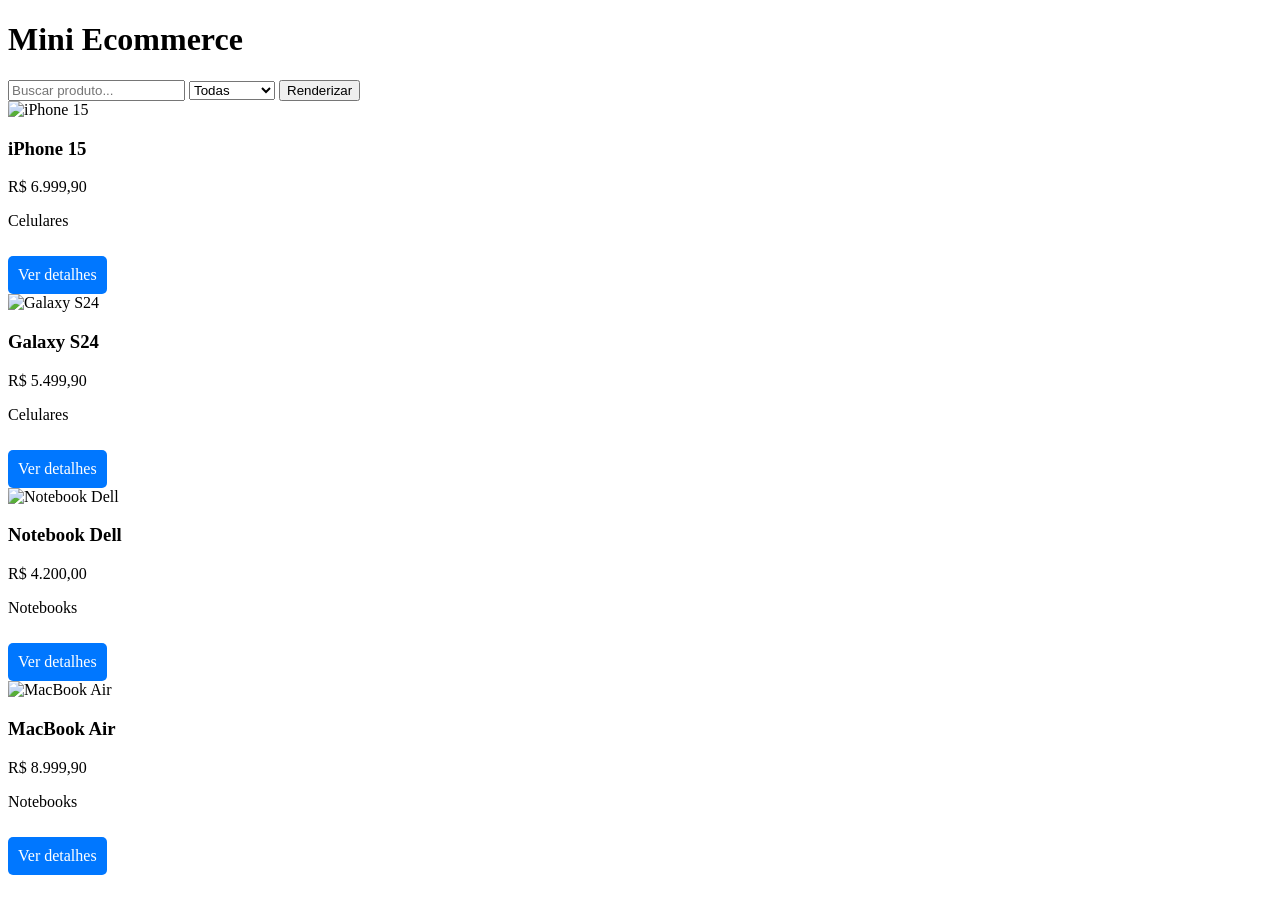
==== index.html @ 3251c1ca "Add files via upload" ====
<!DOCTYPE html>
<html lang="pt-BR">
<head>
    <meta charset="UTF-8">
    <meta name="viewport" content="width=device-width, initial-scale=1.0">
    <title>Mini Ecommerce</title>
    <link rel="stylesheet" href="styles.css">
</head>
<body>

    <h1>Mini Ecommerce</h1>

    <div class="controls">

        <input
            type="text"
            id="search"
            placeholder="Buscar produto..."
        >

        <select id="category">
            <option value="Todas">Todas</option>
        </select>

        <button id="btnRender">
            Renderizar
        </button>

    </div>

    <div id="product-list"></div>

    <script src="script.js"></script>

</body>
</html>
---- styles.css ----
.btn-details {
    display: inline-block;
    margin-top: 10px;
    padding: 10px;
    background-color: #0077ff;
    color: white;
    text-decoration: none;
    border-radius: 5px;
}

.btn-details:hover {
    background-color: #0055cc;
}

#product-details {
    max-width: 800px;
    margin: 30px auto;
    background: white;
    padding: 20px;
    border-radius: 10px;
}

#product-details img {
    width: 100%;
    max-width: 500px;
    display: block;
    margin-bottom: 20px;
}
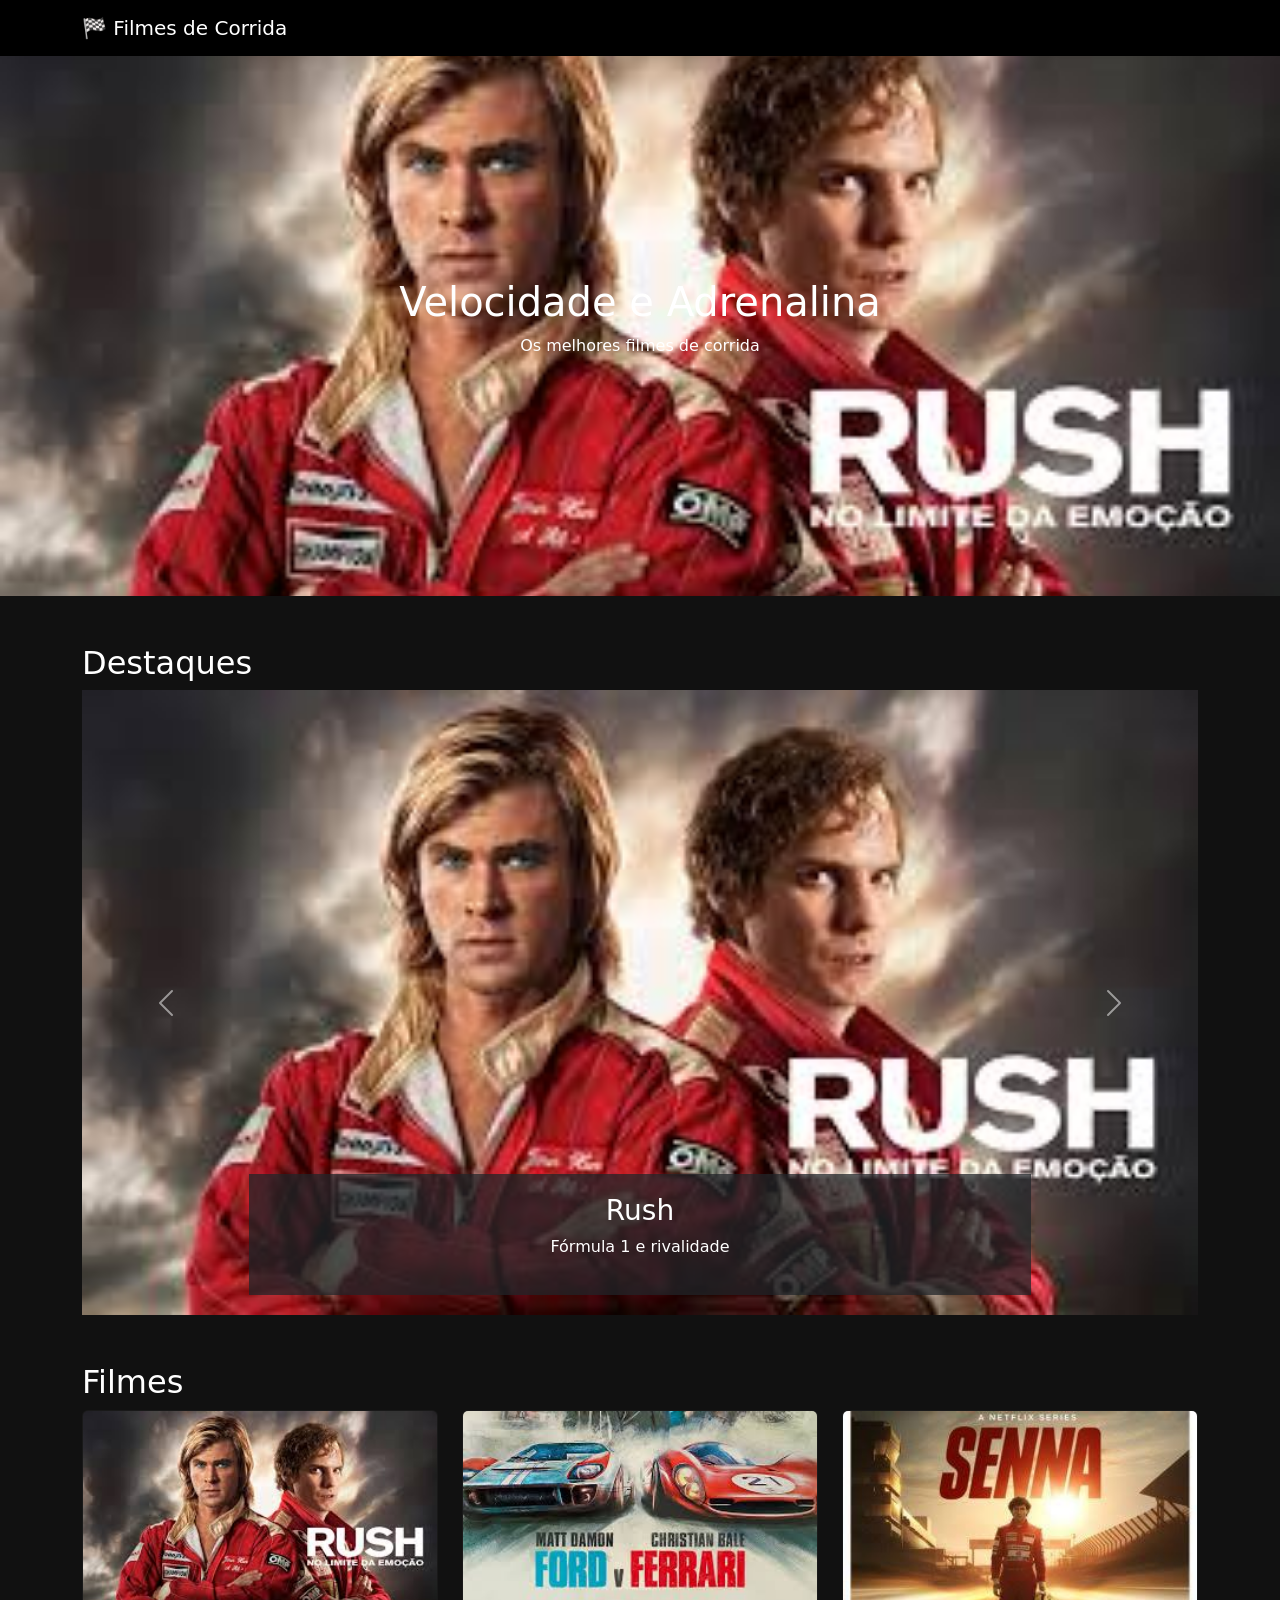
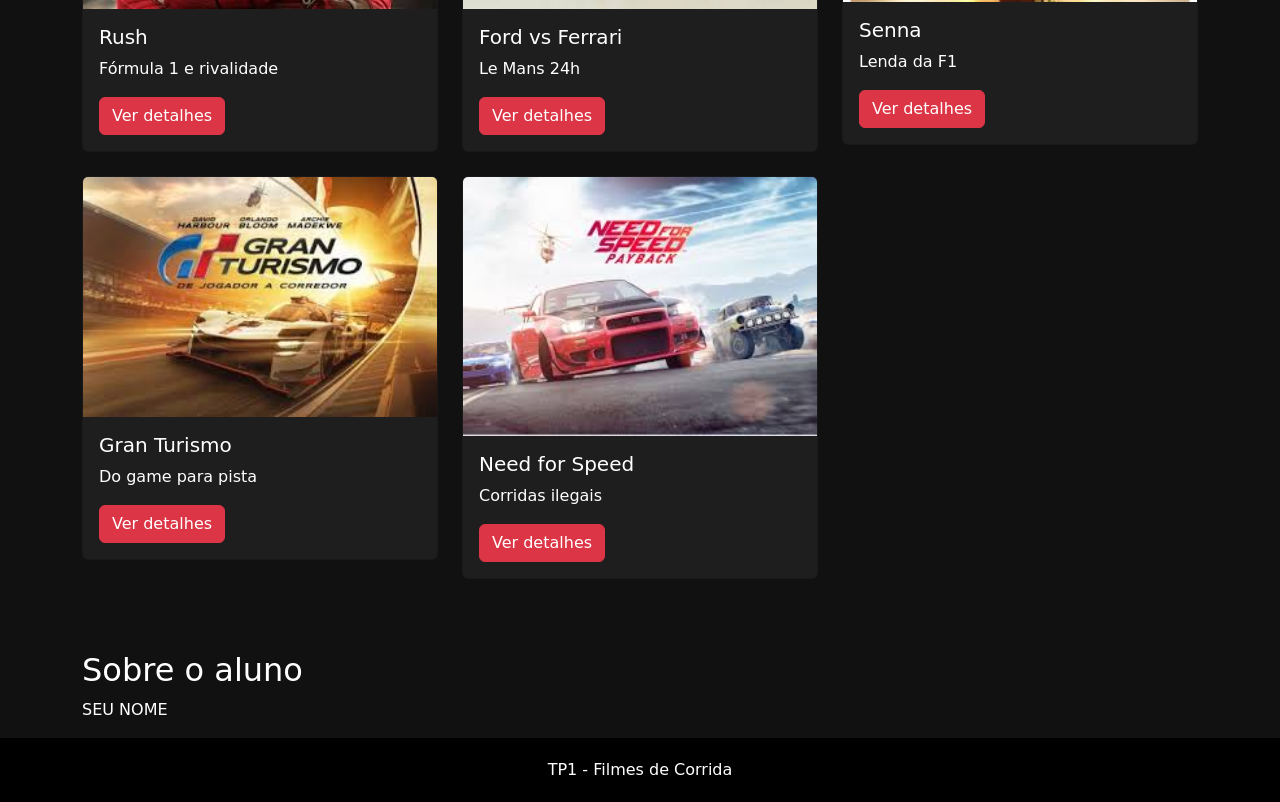
==== commit 420e1921: "Projeto TP1 filmes de corrida" ====
--- a/index.html
+++ b/index.html
@@ -1,36 +1,65 @@
 <!DOCTYPE html>
 <html lang="pt-BR">
+
 <head>
-    <meta charset="UTF-8">
-    <meta name="viewport" content="width=device-width, initial-scale=1.0">
-    <title>Mini Ecommerce</title>
-    <link rel="stylesheet" href="styles.css">
+<meta charset="UTF-8">
+<meta name="viewport" content="width=device-width, initial-scale=1.0">
+
+<title>Filmes de Corrida</title>
+
+<link href="https://cdn.jsdelivr.net/npm/bootstrap@5.3.3/dist/css/bootstrap.min.css" rel="stylesheet">
+<link href="assets/css/styles.css" rel="stylesheet">
 </head>
+
 <body>
 
-    <h1>Mini Ecommerce</h1>
+<nav class="navbar navbar-dark bg-black">
+  <div class="container">
+    <span class="navbar-brand">🏁 Filmes de Corrida</span>
+  </div>
+</nav>
 
-    <div class="controls">
+<section class="hero">
+  <div class="container text-center">
+    <h1>Velocidade e Adrenalina</h1>
+    <p>Os melhores filmes de corrida</p>
+  </div>
+</section>
 
-        <input
-            type="text"
-            id="search"
-            placeholder="Buscar produto..."
-        >
+<div class="container mt-5">
+  <h2>Destaques</h2>
 
-        <select id="category">
-            <option value="Todas">Todas</option>
-        </select>
+  <div id="carouselExample" class="carousel slide" data-bs-ride="carousel">
+    <div class="carousel-inner" id="slider"></div>
 
-        <button id="btnRender">
-            Renderizar
-        </button>
+    <button class="carousel-control-prev" type="button" data-bs-target="#carouselExample" data-bs-slide="prev">
+      <span class="carousel-control-prev-icon"></span>
+    </button>
 
-    </div>
+    <button class="carousel-control-next" type="button" data-bs-target="#carouselExample" data-bs-slide="next">
+      <span class="carousel-control-next-icon"></span>
+    </button>
+  </div>
+</div>
 
-    <div id="product-list"></div>
+<div class="container mt-5">
+  <h2>Filmes</h2>
+  <div class="row" id="lista-filmes"></div>
+</div>
 
-    <script src="script.js"></script>
+<div class="container mt-5">
+  <div class="sobre">
+    <h2>Sobre o aluno</h2>
+    <p>SEU NOME</p>
+  </div>
+</div>
+
+<footer>
+  TP1 - Filmes de Corrida
+</footer>
+
+<script src="assets/js/app.js"></script>
+<script src="https://cdn.jsdelivr.net/npm/bootstrap@5.3.3/dist/js/bootstrap.bundle.min.js"></script>
 
 </body>
 </html>
--- a/assets/css/styles.css
+++ b/assets/css/styles.css
@@ -0,0 +1,34 @@
+body{
+  background:#111;
+  color:white;
+}
+
+.hero{
+  height:60vh;
+  display:flex;
+  align-items:center;
+  justify-content:center;
+  background:url("../img/rush.jpg") center/cover;
+}
+
+.filme-card{
+  background:#1e1e1e;
+  color:white;
+}
+
+.filme-card:hover{
+  transform:scale(1.03);
+  transition:.3s;
+}
+
+.detalhe-box{
+  background:#1e1e1e;
+  padding:20px;
+  border-radius:10px;
+}
+
+footer{
+  text-align:center;
+  padding:20px;
+  background:black;
+}
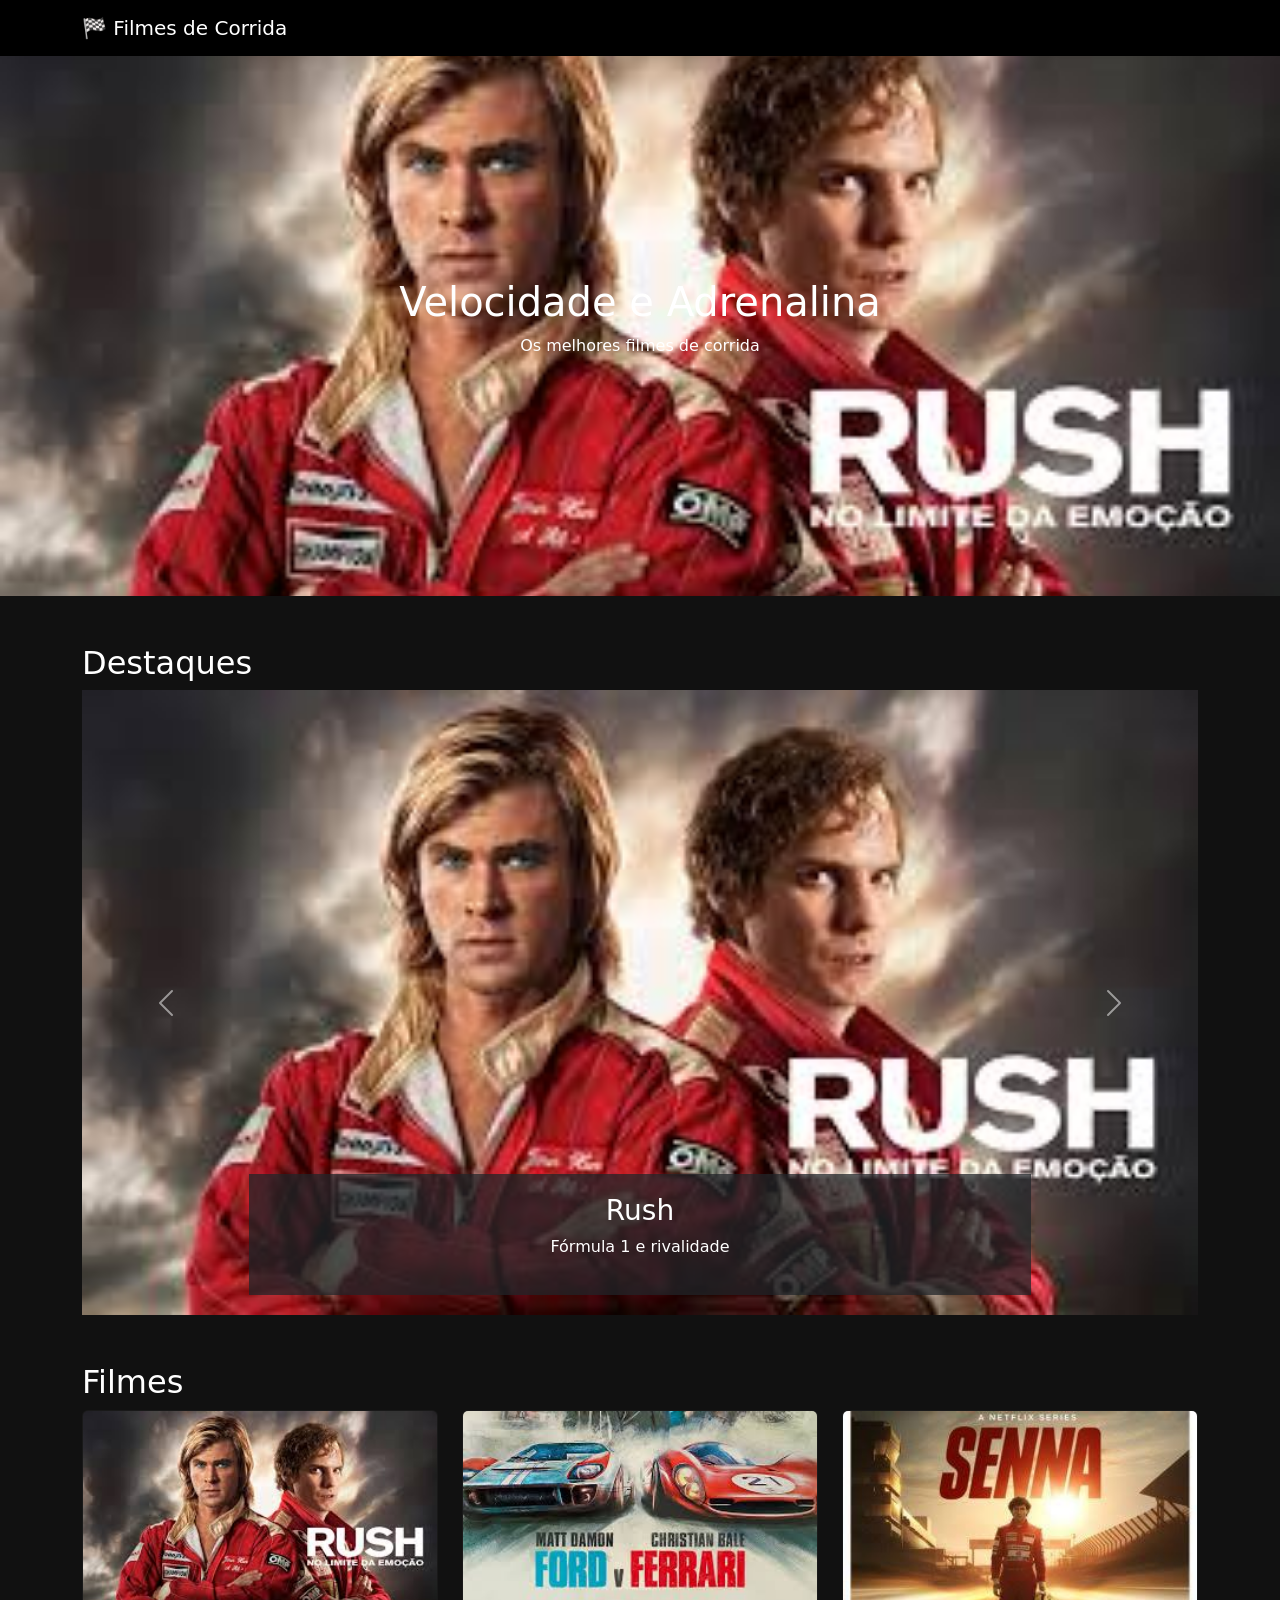
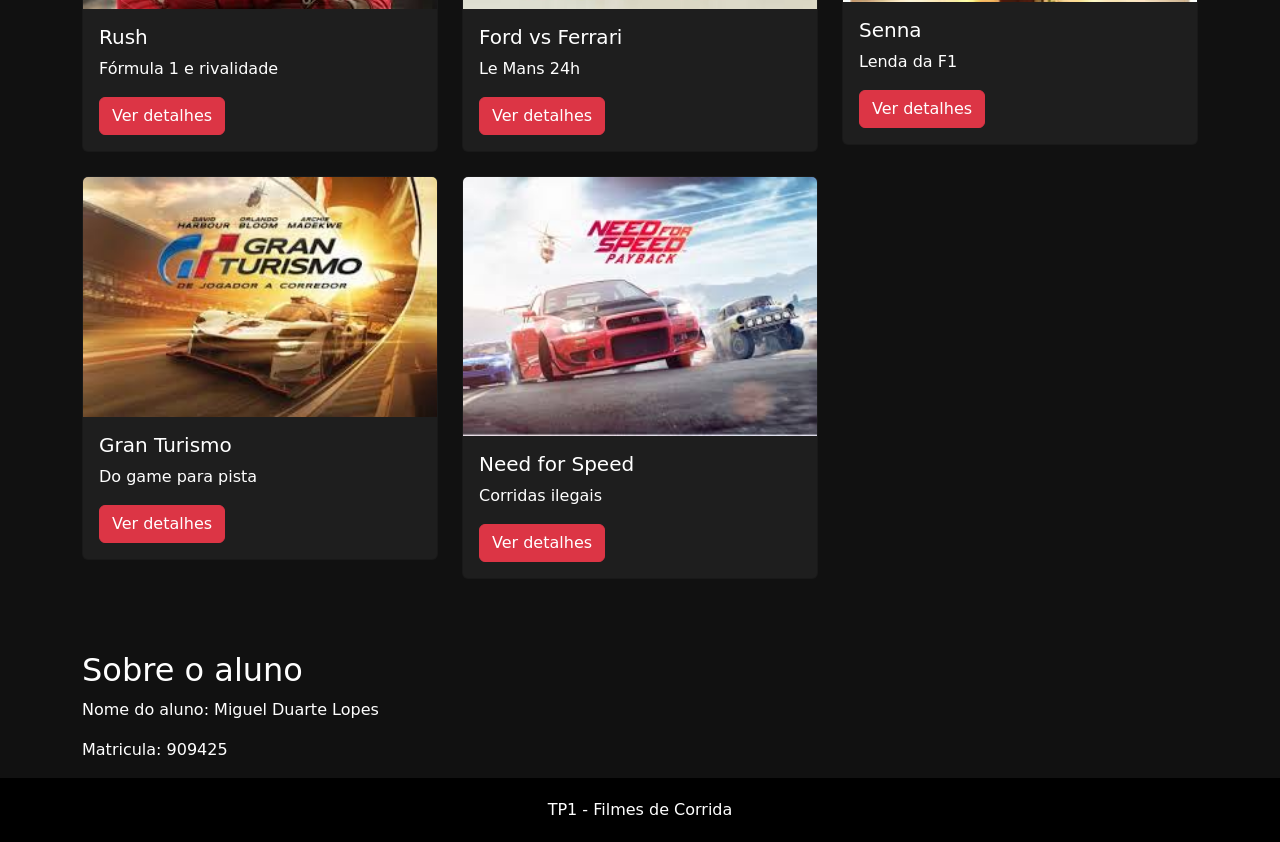
==== commit 1d406109: "Projeto TP1 filmes de corrida" ====
--- a/index.html
+++ b/index.html
@@ -50,7 +50,8 @@
 <div class="container mt-5">
   <div class="sobre">
     <h2>Sobre o aluno</h2>
-    <p>SEU NOME</p>
+    <p>Nome do aluno: Miguel Duarte Lopes</p>
+    <p>Matricula: 909425<p>
   </div>
 </div>
 
